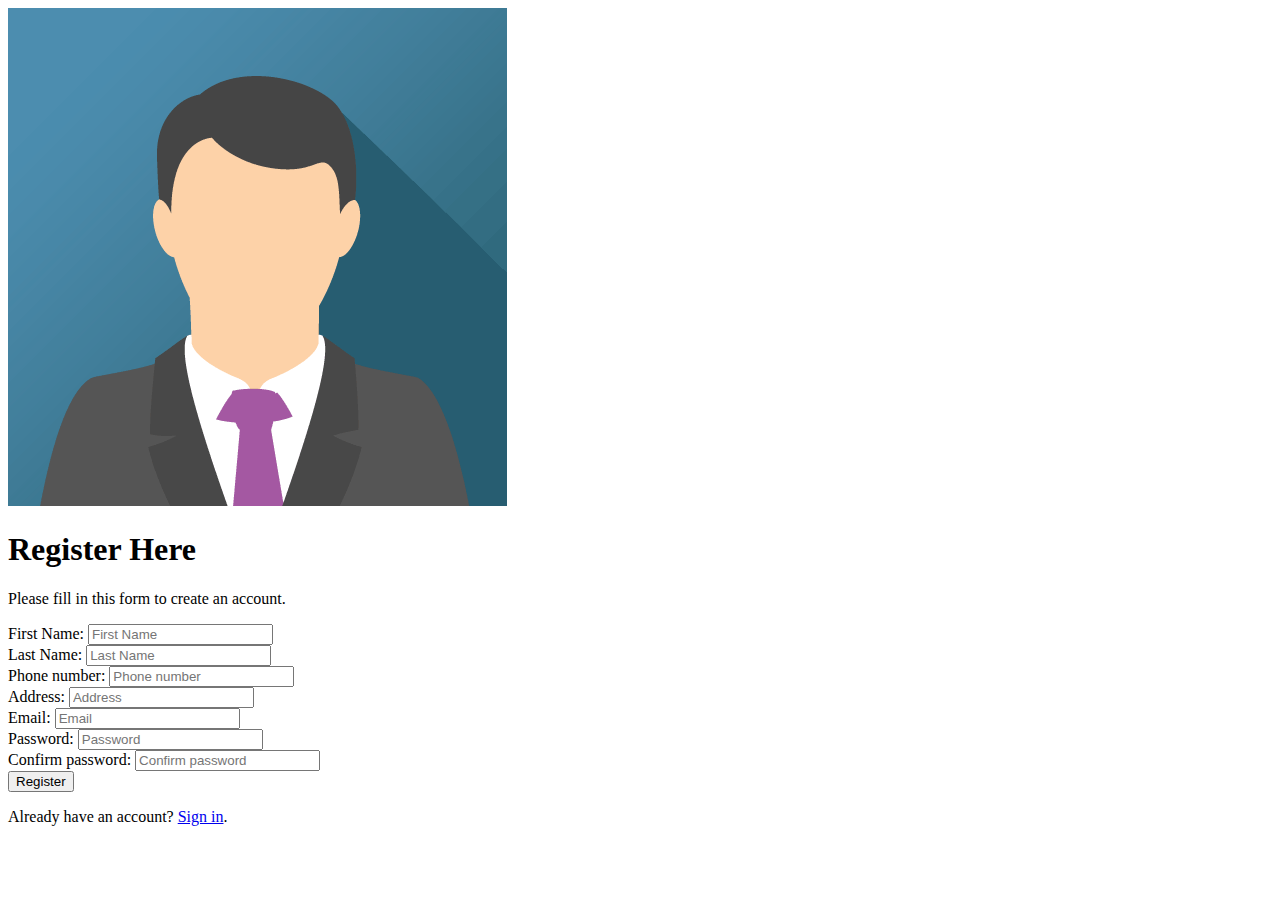
==== Register.html @ a780e2ce "first commit" ====
<!DOCTYPE html>
<html lang="en">
<head>
	<meta charset="UTF-8">
	<meta name="viewport" content="width=device-width, initial-scale=1.0">
	<title>Login | Home</title>

	<!-- style.css-Linking Here -->
	<link rel="stylesheet" href="css/style.css">
</head>
<body>
	<!-- login-section start -->
	<section class="Login-Section">
		<div class="login-box">
			<div class="avatar">
				<img src="images/avatar.png" alt="">
			</div>
			<h1>Register Here</h1>
			<p>Please fill in this form to create an account.</p>
			<form action="" class="Login-form">
				<div class="form-group">
					<label for="">First Name:</label>
				    <input type="text" placeholder="First Name" class="form-control"> 
				</div>
				<div class="form-group">
					<label for="">Last Name:</label>
				    <input type="Last Name" placeholder="Last Name" class="form-control"> 
				</div>
				<div class="form-group">
					<label for="">Phone number:</label>
				    <input type="text" placeholder="Phone number" class="form-control"> 
				</div>
				<div class="form-group">
					<label for="">Address:</label>
				    <input type="text" placeholder="Address" class="form-control"> 
				</div>
				<div class="form-group">
					<label for="">Email:</label>
				    <input type="text" placeholder="Email" class="form-control"> 
				</div>
				<div class="form-group">
					<label for="">Password:</label>
				    <input type="text" placeholder="Password" class="form-control"> 
				</div>
				<div class="form-group">
					<label for="">Confirm password:</label>
				    <input type="text" placeholder="Confirm password" class="form-control"> 
				</div>
				<div class="form-group">
					<input type="submit" value="Register" class="btn">
				</div>	
				<div class="form-group">
					 <p>Already have an account? <a href="#">Sign in</a>.</p>
				</div>	


			</form>
		</div>
	</section>
	
</body>
</html>
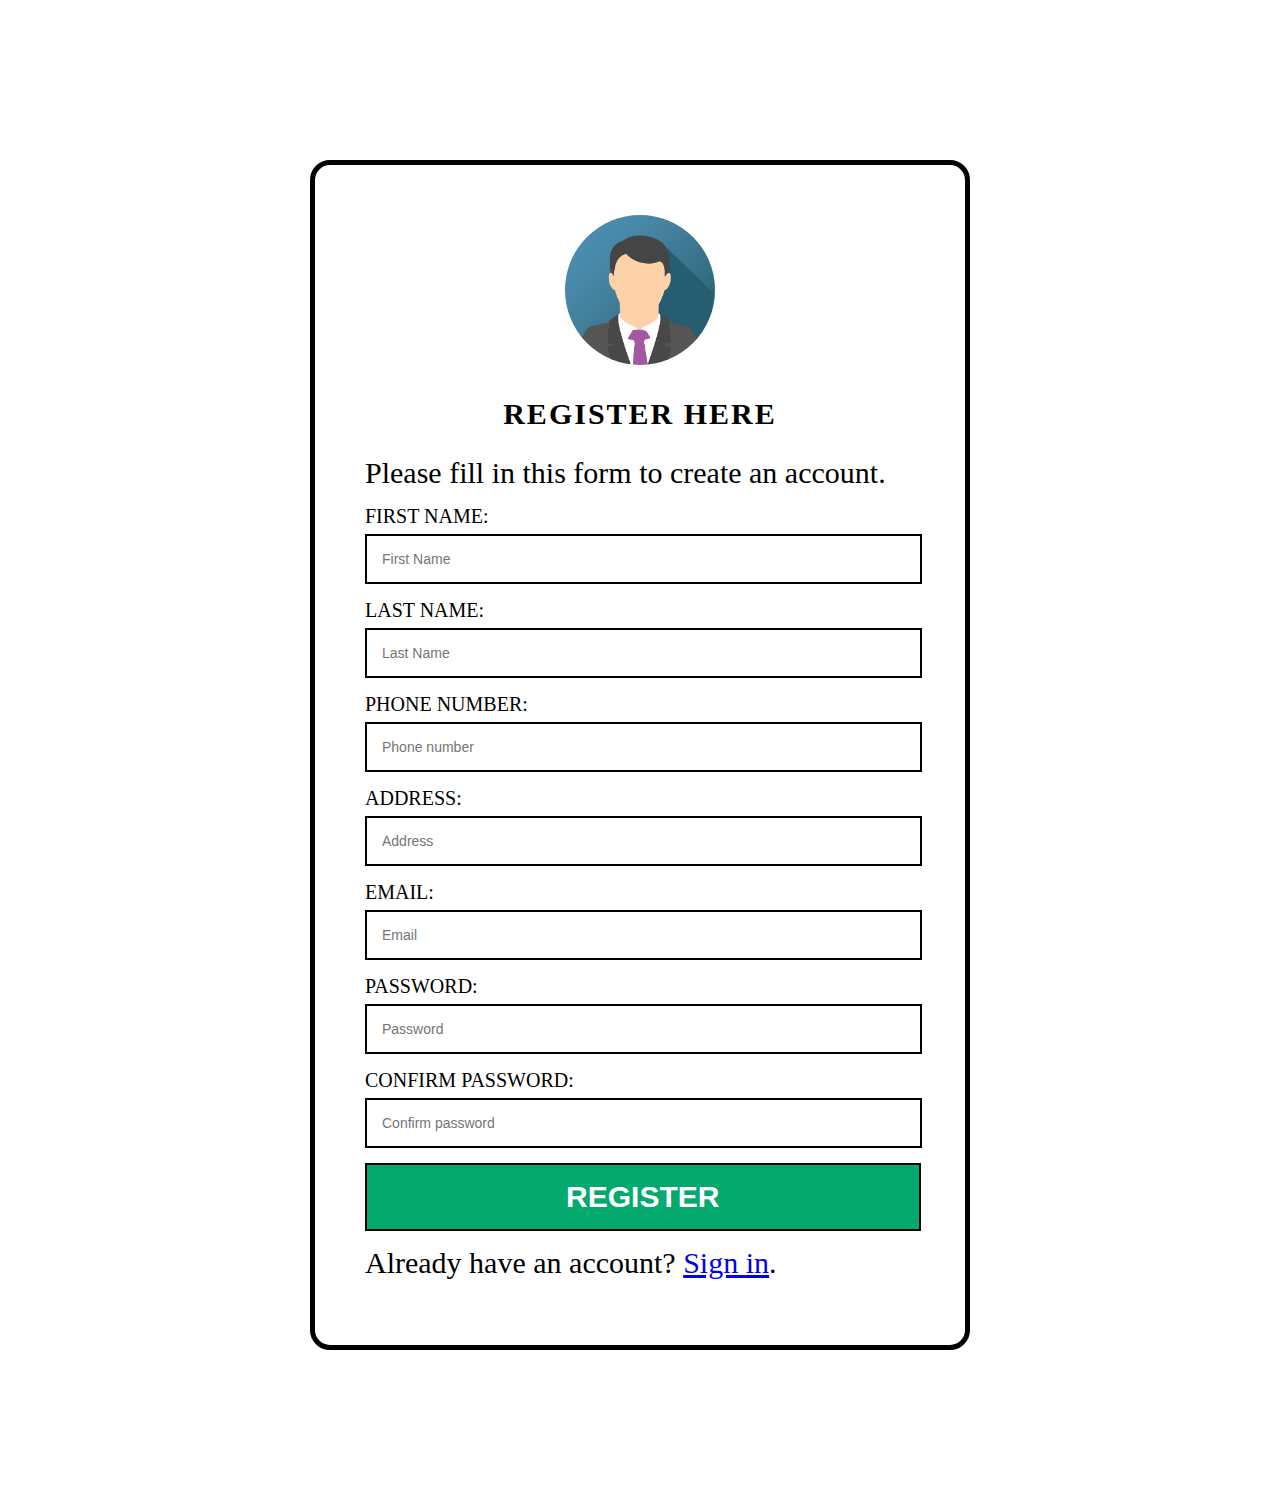
==== commit ab1edbd9: "first commit" ====
--- a/Register.html
+++ b/Register.html
@@ -6,7 +6,7 @@
 	<title>Login | Home</title>
 
 	<!-- style.css-Linking Here -->
-	<link rel="stylesheet" href="css/style.css">
+	<link rel="stylesheet" href="./CSS/style.css">
 </head>
 <body>
 	<!-- login-section start -->
--- a/CSS/style.css
+++ b/CSS/style.css
@@ -0,0 +1,72 @@
+*{
+	padding: 0px;
+	margin: 0px;
+}
+.Login-Section{
+	width: 100%;
+	font-size: 30px;
+
+}
+.login-box{
+	width: 550px;
+	margin: 160px auto;
+	background: # #dcdcdc;
+	padding: 50px;
+	border: 5px solid #000;
+	border-radius: 20px;
+
+}
+.avatar{
+     width: 100%;
+     text-align: center;
+}
+.avatar img{
+	width: 150px;
+	height: 150px;
+	border-radius: 100%;
+}
+.login-box h1{
+	text-align: center;
+	font-size: 30px;
+	color: black;
+	font width: 700px;
+	text-transform: uppercase;
+	letter-spacing: 2px;
+	padding: 25px 0px;
+
+
+
+}
+.login-form{
+	width: 100%;
+}
+.form-group{
+	width: 100%;
+	margin: 15px 0px;
+}
+.form-group label{
+	font-size: 20px;
+	font width: 600px;
+	color: dib black;
+	display: block;
+	text-transform: uppercase;
+	margin: 0px 0px 6px;
+
+}
+.form-group .form-control {
+    width: 95%;
+    padding: 15px;
+    font-size: 14px;
+    color: #777;
+    border: 2px solid #000;
+}
+.btn {
+    padding: 15px 45px;
+    background: #04AA6D;
+    color: white;
+    border: 2px solid #000;
+    font-size: 30px;
+    text-transform: uppercase;
+    font-weight: 700;
+    width: 101%;
+}
